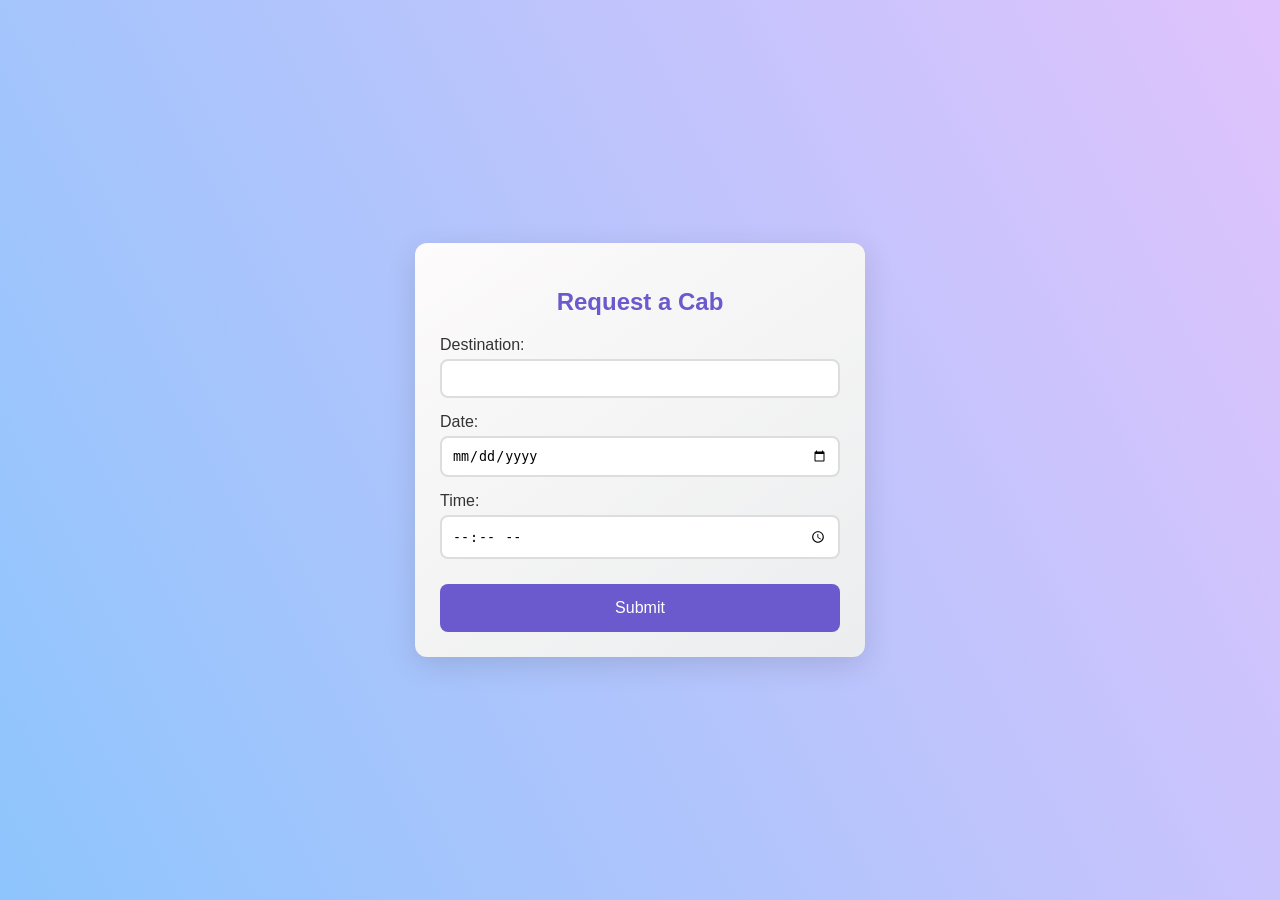
==== Templates/request.html @ e5a0fb55 "First commit" ====
<!DOCTYPE html>
<html lang="en">
<head>
    <meta charset="UTF-8">
    <meta name="viewport" content="width=device-width, initial-scale=1.0">
    <title>Cab Request Form</title>
    <style>
        body {
            font-family: 'Segoe UI', sans-serif;
            background-color: #8EC5FC;
            background-image: linear-gradient(62deg, #8EC5FC 0%, #E0C3FC 100%);
            display: flex;
            justify-content: center;
            align-items: center;
            height: 100vh;
            margin: 0;
            overflow: hidden;
        }
        form {
            background: #fff;
            background-image: linear-gradient(145deg, #fdfbfb 0%, #ebedee 100%);
            border-radius: 12px;
            box-shadow: 0 8px 30px rgba(0, 0, 0, 0.12);
            padding: 25px;
            max-width: 400px;
            width: 100%;
            opacity: 0;
            transform: translateY(30px);
            animation: fadeInUp 0.5s ease-out forwards;
        }
        @keyframes fadeInUp {
            to {
                opacity: 1;
                transform: translateY(0);
            }
        }
        h2 {
            color: #6A5ACD;
            text-align: center;
            margin-bottom: 20px;
        }
        label {
            display: block;
            margin-top: 15px;
            color: #333;
        }
        input[type=text], input[type=date], input[type=time] {
            width: 100%;
            padding: 10px;
            margin-top: 5px;
            border-radius: 8px;
            border: 2px solid #ddd;
            box-sizing: border-box;
            transition: border-color 0.3s;
        }
        input[type=text]:focus, input[type=date]:focus, input[type=time]:focus {
            border-color: #6A5ACD;
            outline: none;
        }
        input[type=submit] {
            width: 100%;
            background-color: #6A5ACD;
            color: white;
            padding: 15px;
            margin-top: 25px;
            border: none;
            border-radius: 8px;
            cursor: pointer;
            font-size: 16px;
            transition: background-color 0.3s, transform 0.2s;
        }
        input[type=submit]:hover {
            background-color: #5D5C61;
            transform: translateY(-2px);
        }
    </style>
</head>
<body>
    <form method="POST" action="/request" onsubmit="return validateForm()">
        <h2>Request a Cab</h2>
        <label for="destination">Destination:</label>
        <input type="text" id="destination" name="destination" required>
        
        <label for="date">Date:</label>
        <input type="date" id="date" name="date" required>
        
        <label for="time">Time:</label>
        <input type="time" id="time" name="time" required>
        
        <input type="submit" value="Submit">
    </form>

    <script>
        function validateForm() {
            let destination = document.getElementById("destination").value;
            let date = document.getElementById("date").value;
            let time = document.getElementById("time").value;
            if (!destination || !date || !time) {
                alert("All fields must be filled out");
                return false;
            }
            return true;
        }
    </script>
</body>
</html>
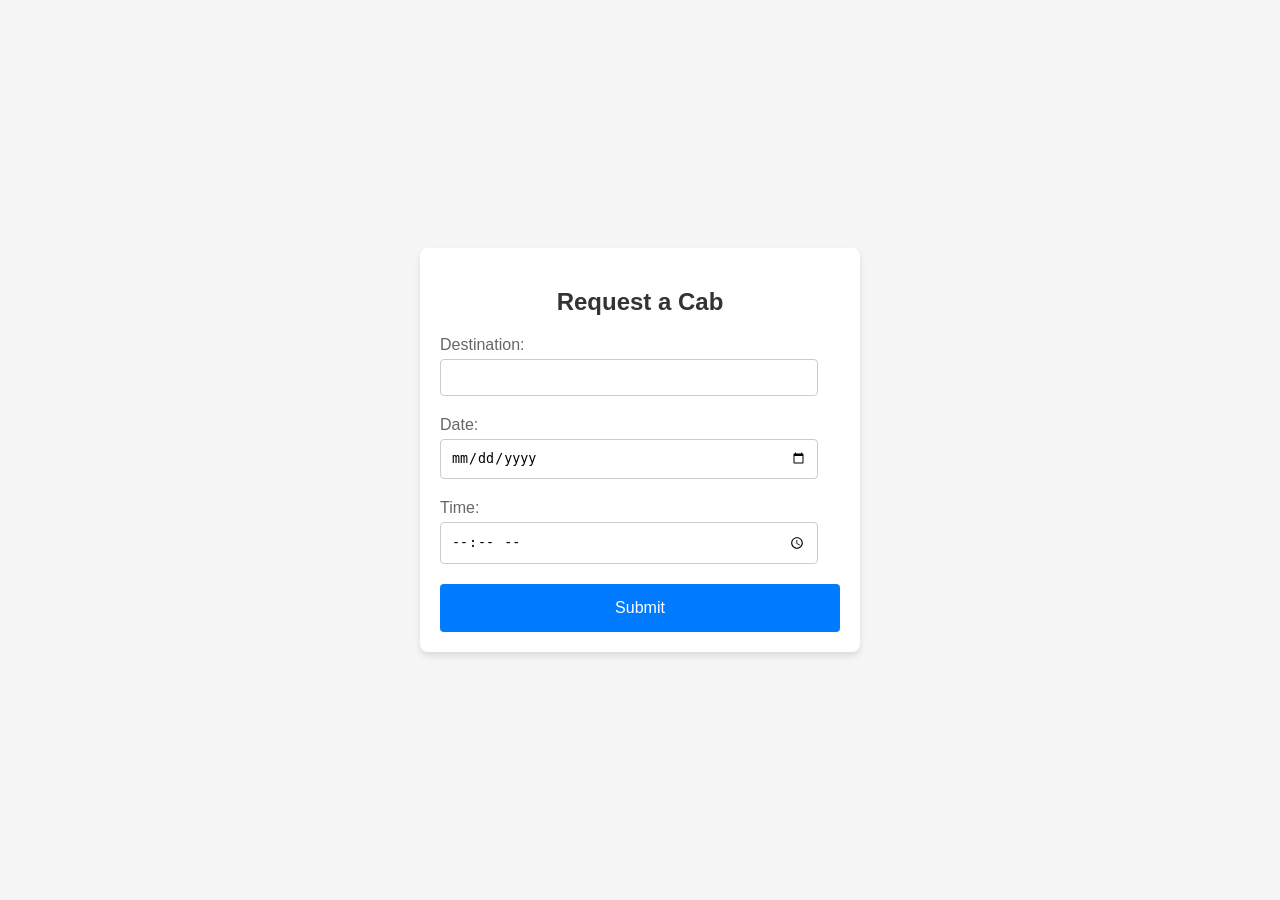
==== commit 1bce1d9c: "Merge conflict resolution" ====
--- a/Templates/request.html
+++ b/Templates/request.html
@@ -7,71 +7,51 @@
     <style>
         body {
             font-family: 'Segoe UI', sans-serif;
-            background-color: #8EC5FC;
-            background-image: linear-gradient(62deg, #8EC5FC 0%, #E0C3FC 100%);
+            background-color: #f5f5f5;
             display: flex;
             justify-content: center;
             align-items: center;
             height: 100vh;
             margin: 0;
-            overflow: hidden;
         }
         form {
-            background: #fff;
-            background-image: linear-gradient(145deg, #fdfbfb 0%, #ebedee 100%);
-            border-radius: 12px;
-            box-shadow: 0 8px 30px rgba(0, 0, 0, 0.12);
-            padding: 25px;
+            background: #ffffff;
+            border-radius: 8px;
+            box-shadow: 0 4px 6px rgba(0, 0, 0, 0.1);
+            padding: 20px;
             max-width: 400px;
             width: 100%;
-            opacity: 0;
-            transform: translateY(30px);
-            animation: fadeInUp 0.5s ease-out forwards;
-        }
-        @keyframes fadeInUp {
-            to {
-                opacity: 1;
-                transform: translateY(0);
-            }
         }
         h2 {
-            color: #6A5ACD;
+            color: #333;
             text-align: center;
-            margin-bottom: 20px;
         }
         label {
             display: block;
-            margin-top: 15px;
-            color: #333;
+            margin-top: 20px;
+            color: #666;
         }
         input[type=text], input[type=date], input[type=time] {
-            width: 100%;
+            width: calc(100% - 22px);
             padding: 10px;
             margin-top: 5px;
-            border-radius: 8px;
-            border: 2px solid #ddd;
+            border-radius: 4px;
+            border: 1px solid #ccc;
             box-sizing: border-box;
-            transition: border-color 0.3s;
-        }
-        input[type=text]:focus, input[type=date]:focus, input[type=time]:focus {
-            border-color: #6A5ACD;
-            outline: none;
         }
         input[type=submit] {
             width: 100%;
-            background-color: #6A5ACD;
+            background-color: #007bff;
             color: white;
             padding: 15px;
-            margin-top: 25px;
+            margin-top: 20px;
             border: none;
-            border-radius: 8px;
+            border-radius: 4px;
             cursor: pointer;
             font-size: 16px;
-            transition: background-color 0.3s, transform 0.2s;
         }
         input[type=submit]:hover {
-            background-color: #5D5C61;
-            transform: translateY(-2px);
+            background-color: #0056b3;
         }
     </style>
 </head>
@@ -87,6 +67,7 @@
         <label for="time">Time:</label>
         <input type="time" id="time" name="time" required>
         
+        <input type="hidden" name="trip_id" value="{{ trip_id }}">
         <input type="submit" value="Submit">
     </form>
 
@@ -99,6 +80,7 @@
                 alert("All fields must be filled out");
                 return false;
             }
+            // Further validation can be added here
             return true;
         }
     </script>
